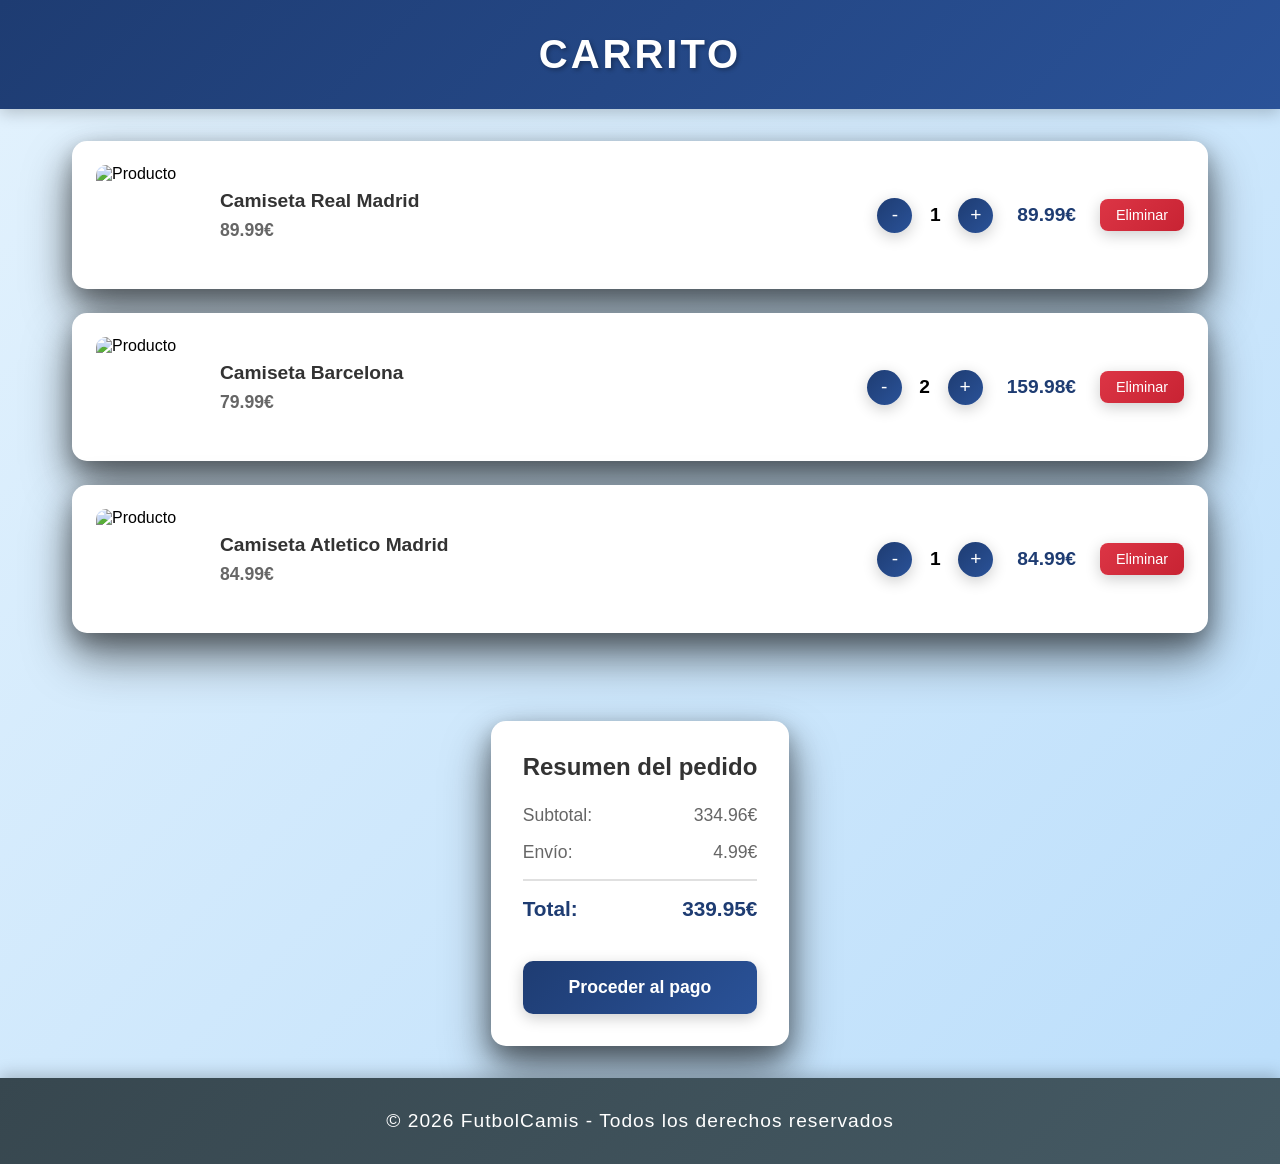
==== html/Carrito.html @ b9d51214 "Carrito añadido + adicion de css para el mismo" ====
<!DOCTYPE html>
<html lang="es">
<head>
    <meta charset="UTF-8">
    <meta name="viewport" content="width=device-width, initial-scale=1.0">
    <title>Carrito - FutbolCamis</title>
    <link rel="stylesheet" href="../css/Tienda.css">
</head>
<body>
    <header>
        <div class="header-left"></div>
        <div class="header-center"><p>Carrito</p></div>
        <div class="header-right">
            
        </div>
    </header>

    <div id="contenedorCarrito">
        <div class="carrito-item">
            <img src="https://futbol24shop.com/images/2025/1115/TGTS-Retro-389.jpg" alt="Producto" class="carrito-img">
            <div class="carrito-info">
                <h3>Camiseta Real Madrid</h3>
                <p class="precio">89.99€</p>
            </div>
            <div class="carrito-controles">
                <button class="btn-cantidad btn-menos">-</button>
                <span class="cantidad">1</span>
                <button class="btn-cantidad btn-mas">+</button>
            </div>
            <div class="carrito-subtotal">
                <p>89.99€</p>
            </div>
            <button class="btn-eliminar">Eliminar</button>
        </div>

        <div class="carrito-item">
            <img src="https://futbol24shop.com/images/2025/0415/TGTS-Retro-124.jpg" alt="Producto" class="carrito-img">
            <div class="carrito-info">
                <h3>Camiseta Barcelona</h3>
                <p class="precio">79.99€</p>
            </div>
            <div class="carrito-controles">
                <button class="btn-cantidad btn-menos">-</button>
                <span class="cantidad">2</span>
                <button class="btn-cantidad btn-mas">+</button>
            </div>
            <div class="carrito-subtotal">
                <p>159.98€</p>
            </div>
            <button class="btn-eliminar">Eliminar</button>
        </div>

        <div class="carrito-item">
            <img src="https://futbol24shop.com/images/2025/0715/TGTS-Retro-206.jpg" alt="Producto" class="carrito-img">
            <div class="carrito-info">
                <h3>Camiseta Atletico Madrid</h3>
                <p class="precio">84.99€</p>
            </div>
            <div class="carrito-controles">
                <button class="btn-cantidad btn-menos">-</button>
                <span class="cantidad">1</span>
                <button class="btn-cantidad btn-mas">+</button>
            </div>
            <div class="carrito-subtotal">
                <p>84.99€</p>
            </div>
            <button class="btn-eliminar">Eliminar</button>
        </div>
    </div>

    <div class="carrito-resumen">
        <h2>Resumen del pedido</h2>
        <div class="resumen-linea">
            <span>Subtotal:</span>
            <span id="subtotal">334.96€</span>
        </div>
        <div class="resumen-linea">
            <span>Envío:</span>
            <span id="envio">4.99€</span>
        </div>
        <div class="resumen-linea total">
            <span>Total:</span>
            <span id="total">339.95€</span>
        </div>
        <button class="btn-comprar">Proceder al pago</button>
    </div>

    <footer>
        <p>© 2026 FutbolCamis - Todos los derechos reservados</p>
    </footer>
</body>
</html>
---- css/Tienda.css ----
* {
    margin: 0;
    padding: 0;
    box-sizing: border-box;
}

body {
    font-family: 'Arial', sans-serif;
    min-height: 100vh;
    display: flex;
    flex-direction: column;
    background: linear-gradient(135deg, #e3f2fd 0%, #bbdefb 100%);
}

/* Header */
header {
    background: linear-gradient(135deg, #1e3c72 0%, #2a5298 100%);
    color: white;
    padding: 2rem 0;
    box-shadow: 0 4px 15px rgba(0, 0, 0, 0.2);
    position: relative;
    overflow: hidden;
    display: grid;
    grid-template-columns: 1fr 1fr 1fr;
    grid-template-areas:  "left center right";
}

.header-left {
    grid-area: left;
}

.header-center {
    grid-area: center;
    display: flex;
    justify-content: center;
    align-items: center;
}



.header-right {
    grid-area: right;
    display: flex;
    justify-content: flex-end;
    align-items: center;
    padding-right: 2rem;
}

.header-right img {
    width: 50px;
    height: 50px;
}

.header-right p {
    margin-right: 20px;
    font-size: 20px;
}

header::before {
    content: '';
    position: absolute;
    top: 0;
    left: -100%;
    width: 100%;
    height: 100%;
    background: linear-gradient(90deg, transparent, rgba(255, 255, 255, 0.2), transparent);
    animation: shine 3s infinite;
}

.header-center p {
    font-size: 2.5rem;
    font-weight: bold;
    text-transform: uppercase;
    letter-spacing: 3px;
    position: relative;
    z-index: 1;
    text-shadow: 2px 2px 4px rgba(0, 0, 0, 0.3);
    margin: 0;
}

@keyframes shine {
    0% { left: -100%; }
    100% { left: 100%; }
}

#inputNombre {
    width: 250px;
    padding: 10px 15px;
    border-radius: 25px;
    border: none;
    text-align: center;
    font-size: 14px;
    margin: 20px auto;
    display: block;
    background: rgba(255, 255, 255, 0.9);
    box-shadow: 0 4px 15px rgba(0, 0, 0, 0.1);
}

#inputNombre:focus {
    outline: solid lightblue;
}


/* Contenedor principal */
#contenedorProductos {
    flex: 1;
    display: grid;
    justify-content: center;
    align-items: center;
    padding: 2rem;
    grid-template-columns: 1fr 1fr 1fr 1fr;
}

.producto {
    background: white;
    padding: 2rem;
    border-radius: 15px;
    box-shadow: 0 25px 50px rgba(0, 0, 0, 0.4), 0 15px 35px rgba(0, 0, 0, 0.3), 0 8px 20px rgba(0, 0, 0, 0.2);
    backdrop-filter: blur(10px);
    text-align: center;
    min-width: 300px;
    transition: transform 0.3s ease, box-shadow 0.3s ease;
    margin: 10px;
}

.producto:hover {
    transform: translateY(-5px);
    box-shadow: 0 35px 60px rgba(0, 0, 0, 0.5), 0 20px 40px rgba(0, 0, 0, 0.4), 0 10px 25px rgba(0, 0, 0, 0.3);
}

.producto p{
    margin: 1rem 0;
    color: #333;
    font-size: 1.2rem;
}

.producto img{
    max-width: 200px;
    height: 200px;
    border-radius: 10px;
    margin: 1rem 0;
}

/* Footer */
footer {
    background: linear-gradient(135deg, #37474f 0%, #455a64 100%);
    color: white;
    padding: 2rem 0;
    text-align: center;
    box-shadow: 0 -4px 15px rgba(0, 0, 0, 0.2);
    position: relative;
}

footer::before {
    content: '';
    position: absolute;
    top: 0;
    left: 0;
    right: 0;
    height: 3px;
    background-size: 200% 100%;
    animation: gradient 3s ease infinite;
}

footer p {
    font-size: 1.2rem;
    font-weight: 500;
    letter-spacing: 1px;
    position: relative;
    z-index: 1;
}

@keyframes gradient {
    0% { background-position: 0% 50%; }
    50% { background-position: 100% 50%; }
    100% { background-position: 0% 50%; }
}


@media (max-width: 768px) {
    header p {
        font-size: 2rem;
        letter-spacing: 2px;
    }

    footer p {
        font-size: 1rem;
    }

    #productos {
        min-width: 250px;
        padding: 1.5rem;
    }
}

/* Estilos del Carrito */
#contenedorCarrito {
    flex: 1;
    padding: 2rem;
    max-width: 1200px;
    margin: 0 auto;
    width: 100%;
}

.carrito-item {
    background: white;
    border-radius: 15px;
    box-shadow: 0 25px 50px rgba(0, 0, 0, 0.4), 0 15px 35px rgba(0, 0, 0, 0.3), 0 8px 20px rgba(0, 0, 0, 0.2);
    backdrop-filter: blur(10px);
    padding: 1.5rem;
    margin-bottom: 1.5rem;
    display: grid;
    grid-template-columns: 100px 1fr auto auto auto;
    gap: 1.5rem;
    align-items: center;
    transition: transform 0.3s ease, box-shadow 0.3s ease;
}

.carrito-item:hover {
    transform: translateY(-3px);
    box-shadow: 0 35px 60px rgba(0, 0, 0, 0.5), 0 20px 40px rgba(0, 0, 0, 0.4), 0 10px 25px rgba(0, 0, 0, 0.3);
}

.carrito-img {
    width: 100px;
    height: 100px;
    object-fit: cover;
    border-radius: 10px;
}

.carrito-info h3 {
    font-size: 1.2rem;
    color: #333;
    margin-bottom: 0.5rem;
}

.carrito-info .precio {
    font-size: 1.1rem;
    color: #666;
    font-weight: bold;
}

.carrito-controles {
    display: flex;
    align-items: center;
    gap: 0.5rem;
}

.btn-cantidad {
    width: 35px;
    height: 35px;
    border-radius: 50%;
    border: none;
    background: linear-gradient(135deg, #1e3c72 0%, #2a5298 100%);
    color: white;
    font-size: 1.2rem;
    cursor: pointer;
    transition: transform 0.3s ease, box-shadow 0.3s ease;
    box-shadow: 0 4px 15px rgba(0, 0, 0, 0.2);
}

.btn-cantidad:hover {
    transform: scale(1.1);
    box-shadow: 0 6px 20px rgba(0, 0, 0, 0.3);
}

.cantidad {
    font-size: 1.2rem;
    font-weight: bold;
    min-width: 30px;
    text-align: center;
}

.carrito-subtotal p {
    font-size: 1.2rem;
    font-weight: bold;
    color: #1e3c72;
}

.btn-eliminar {
    padding: 0.5rem 1rem;
    border-radius: 8px;
    border: none;
    background: linear-gradient(135deg, #dc3545 0%, #c82333 100%);
    color: white;
    font-size: 0.9rem;
    cursor: pointer;
    transition: transform 0.3s ease, box-shadow 0.3s ease;
    box-shadow: 0 4px 15px rgba(0, 0, 0, 0.2);
}

.btn-eliminar:hover {
    transform: translateY(-2px);
    box-shadow: 0 6px 20px rgba(0, 0, 0, 0.3);
}

.carrito-resumen {
    background: white;
    border-radius: 15px;
    box-shadow: 0 25px 50px rgba(0, 0, 0, 0.4), 0 15px 35px rgba(0, 0, 0, 0.3), 0 8px 20px rgba(0, 0, 0, 0.2);
    backdrop-filter: blur(10px);
    padding: 2rem;
    max-width: 400px;
    margin: 2rem auto;
}

.carrito-resumen h2 {
    font-size: 1.5rem;
    color: #333;
    margin-bottom: 1.5rem;
    text-align: center;
}

.resumen-linea {
    display: flex;
    justify-content: space-between;
    margin-bottom: 1rem;
    font-size: 1.1rem;
    color: #666;
}

.resumen-linea.total {
    font-size: 1.3rem;
    font-weight: bold;
    color: #1e3c72;
    border-top: 2px solid #e0e0e0;
    padding-top: 1rem;
    margin-top: 1rem;
}

.btn-comprar {
    width: 100%;
    padding: 1rem;
    border-radius: 10px;
    border: none;
    background: linear-gradient(135deg, #1e3c72 0%, #2a5298 100%);
    color: white;
    font-size: 1.1rem;
    font-weight: bold;
    cursor: pointer;
    transition: transform 0.3s ease, box-shadow 0.3s ease;
    box-shadow: 0 4px 15px rgba(0, 0, 0, 0.2);
    margin-top: 1.5rem;
}

.btn-comprar:hover {
    transform: translateY(-2px);
    box-shadow: 0 6px 20px rgba(0, 0, 0, 0.3);
}

@media (max-width: 768px) {
    .carrito-item {
        grid-template-columns: 1fr;
        text-align: center;
    }

    .carrito-img {
        margin: 0 auto;
    }

    .carrito-controles {
        justify-content: center;
    }

    .carrito-resumen {
        max-width: 90%;
    }
}
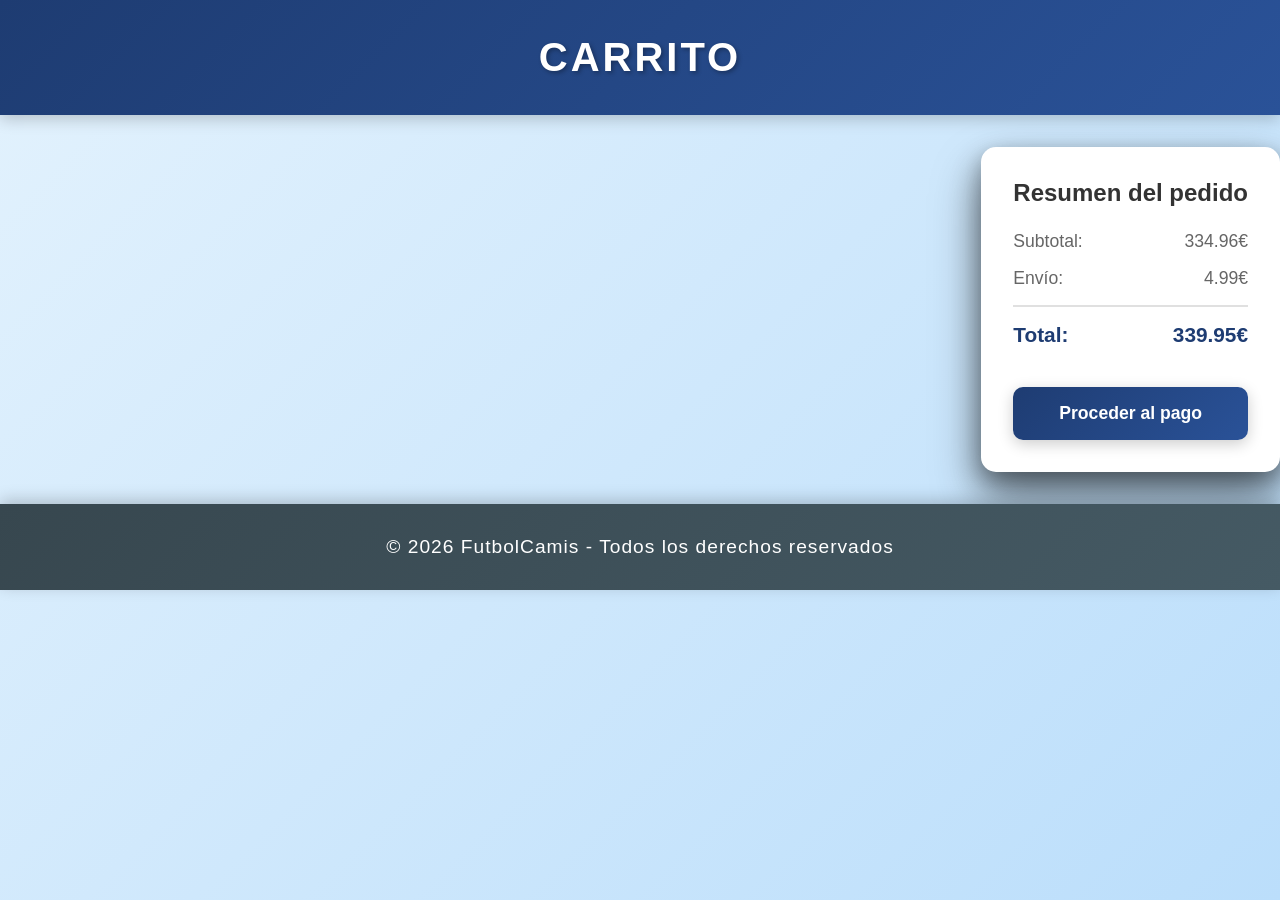
==== commit 2bb9d778: "Envio de camisetas al carrito hecho" ====
--- a/html/Carrito.html
+++ b/html/Carrito.html
@@ -7,7 +7,7 @@
     <link rel="stylesheet" href="../css/Tienda.css">
 </head>
 <body>
-    <header>
+    <header id="headerCarrito">
         <div class="header-left"></div>
         <div class="header-center"><p>Carrito</p></div>
         <div class="header-right">
@@ -15,78 +15,30 @@
         </div>
     </header>
 
-    <div id="contenedorCarrito">
-        <div class="carrito-item">
-            <img src="https://futbol24shop.com/images/2025/1115/TGTS-Retro-389.jpg" alt="Producto" class="carrito-img">
-            <div class="carrito-info">
-                <h3>Camiseta Real Madrid</h3>
-                <p class="precio">89.99€</p>
-            </div>
-            <div class="carrito-controles">
-                <button class="btn-cantidad btn-menos">-</button>
-                <span class="cantidad">1</span>
-                <button class="btn-cantidad btn-mas">+</button>
-            </div>
-            <div class="carrito-subtotal">
-                <p>89.99€</p>
-            </div>
-            <button class="btn-eliminar">Eliminar</button>
+    <nav id="navCarrito">
+        <div id="contenedorCarrito">
         </div>
 
-        <div class="carrito-item">
-            <img src="https://futbol24shop.com/images/2025/0415/TGTS-Retro-124.jpg" alt="Producto" class="carrito-img">
-            <div class="carrito-info">
-                <h3>Camiseta Barcelona</h3>
-                <p class="precio">79.99€</p>
+        <div class="carrito-resumen">
+            <h2>Resumen del pedido</h2>
+            <div class="resumen-linea">
+                <span>Subtotal:</span>
+                <span id="subtotal">334.96€</span>
             </div>
-            <div class="carrito-controles">
-                <button class="btn-cantidad btn-menos">-</button>
-                <span class="cantidad">2</span>
-                <button class="btn-cantidad btn-mas">+</button>
+            <div class="resumen-linea">
+                <span>Envío:</span>
+                <span id="envio">4.99€</span>
             </div>
-            <div class="carrito-subtotal">
-                <p>159.98€</p>
+            <div class="resumen-linea total">
+                <span>Total:</span>
+                <span id="total">339.95€</span>
             </div>
-            <button class="btn-eliminar">Eliminar</button>
+            <button class="btn-comprar">Proceder al pago</button>
         </div>
-
-        <div class="carrito-item">
-            <img src="https://futbol24shop.com/images/2025/0715/TGTS-Retro-206.jpg" alt="Producto" class="carrito-img">
-            <div class="carrito-info">
-                <h3>Camiseta Atletico Madrid</h3>
-                <p class="precio">84.99€</p>
-            </div>
-            <div class="carrito-controles">
-                <button class="btn-cantidad btn-menos">-</button>
-                <span class="cantidad">1</span>
-                <button class="btn-cantidad btn-mas">+</button>
-            </div>
-            <div class="carrito-subtotal">
-                <p>84.99€</p>
-            </div>
-            <button class="btn-eliminar">Eliminar</button>
-        </div>
-    </div>
-
-    <div class="carrito-resumen">
-        <h2>Resumen del pedido</h2>
-        <div class="resumen-linea">
-            <span>Subtotal:</span>
-            <span id="subtotal">334.96€</span>
-        </div>
-        <div class="resumen-linea">
-            <span>Envío:</span>
-            <span id="envio">4.99€</span>
-        </div>
-        <div class="resumen-linea total">
-            <span>Total:</span>
-            <span id="total">339.95€</span>
-        </div>
-        <button class="btn-comprar">Proceder al pago</button>
-    </div>
-
+    </nav>
     <footer>
         <p>© 2026 FutbolCamis - Todos los derechos reservados</p>
     </footer>
+    <script src="/js/Carrito.js"></script>
 </body>
 </html>
--- a/css/Tienda.css
+++ b/css/Tienda.css
@@ -90,7 +90,7 @@
     border: none;
     text-align: center;
     font-size: 14px;
-    margin: 20px auto;
+    margin: 20px;
     display: block;
     background: rgba(255, 255, 255, 0.9);
     box-shadow: 0 4px 15px rgba(0, 0, 0, 0.1);
@@ -194,6 +194,10 @@
 }
 
 /* Estilos del Carrito */
+#headerCarrito{
+    height: 115px;
+}
+
 #contenedorCarrito {
     flex: 1;
     padding: 2rem;
@@ -366,3 +370,27 @@
         max-width: 90%;
     }
 }
+
+#filtros{
+    gap: 20px;
+    display: flex;
+    align-items: center;
+    justify-content: center;
+}
+
+.form-check{
+    display: flex;
+    align-items: center;
+}
+
+.form-check-label{
+    margin-left: 5px;
+}
+
+#selector{
+    margin-left: 20px;
+}
+
+#navCarrito{
+    display: flex;
+}
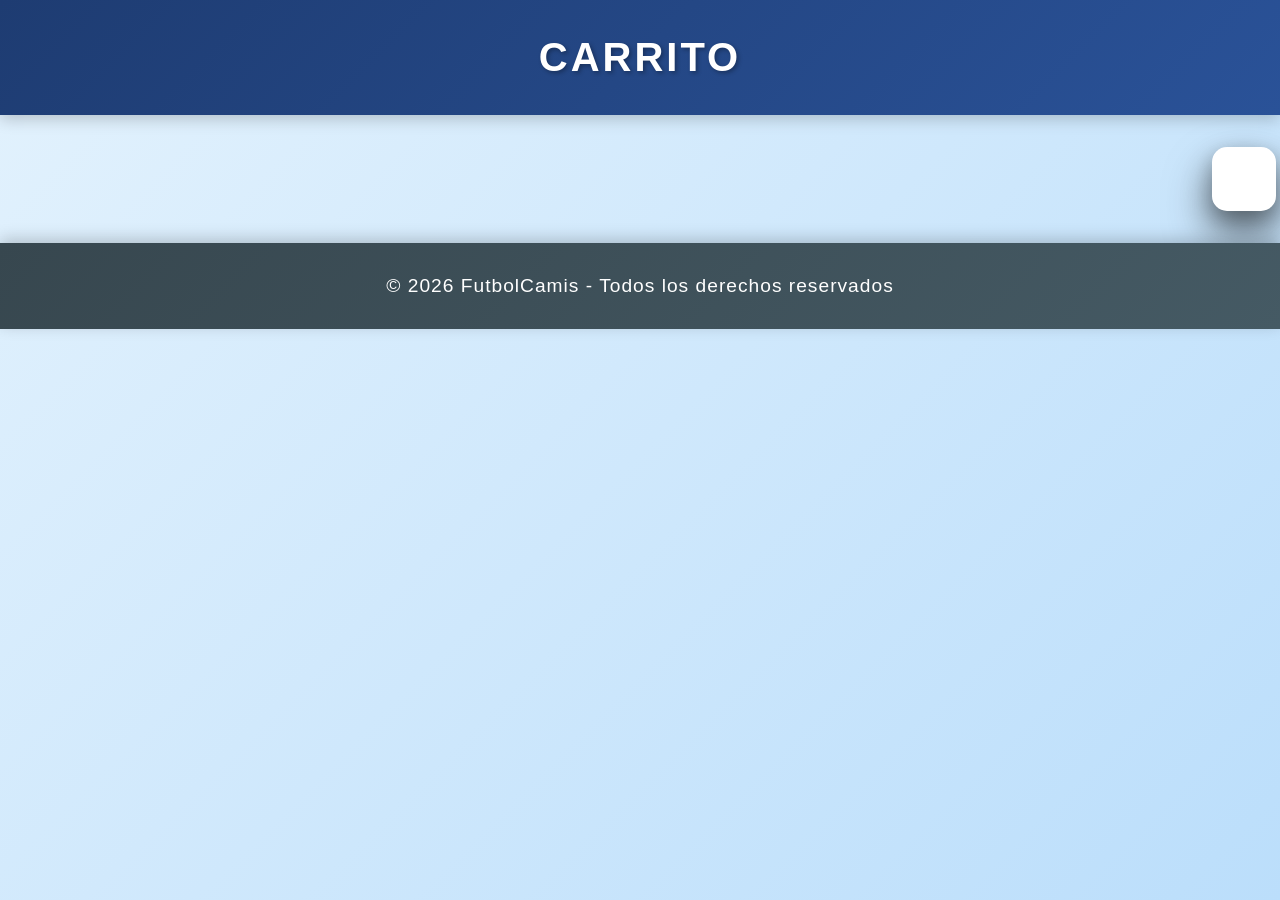
==== commit f20b5010: "Carrito dinamico con precio real" ====
--- a/html/Carrito.html
+++ b/html/Carrito.html
@@ -19,21 +19,7 @@
         <div id="contenedorCarrito">
         </div>
 
-        <div class="carrito-resumen">
-            <h2>Resumen del pedido</h2>
-            <div class="resumen-linea">
-                <span>Subtotal:</span>
-                <span id="subtotal">334.96€</span>
-            </div>
-            <div class="resumen-linea">
-                <span>Envío:</span>
-                <span id="envio">4.99€</span>
-            </div>
-            <div class="resumen-linea total">
-                <span>Total:</span>
-                <span id="total">339.95€</span>
-            </div>
-            <button class="btn-comprar">Proceder al pago</button>
+        <div class="carrito-resumen" id="carritoResumen">
         </div>
     </nav>
     <footer>
--- a/css/Tienda.css
+++ b/css/Tienda.css
@@ -44,6 +44,7 @@
     justify-content: flex-end;
     align-items: center;
     padding-right: 2rem;
+    cursor: pointer;
 }
 
 .header-right img {
@@ -64,7 +65,6 @@
     width: 100%;
     height: 100%;
     background: linear-gradient(90deg, transparent, rgba(255, 255, 255, 0.2), transparent);
-    animation: shine 3s infinite;
 }
 
 .header-center p {
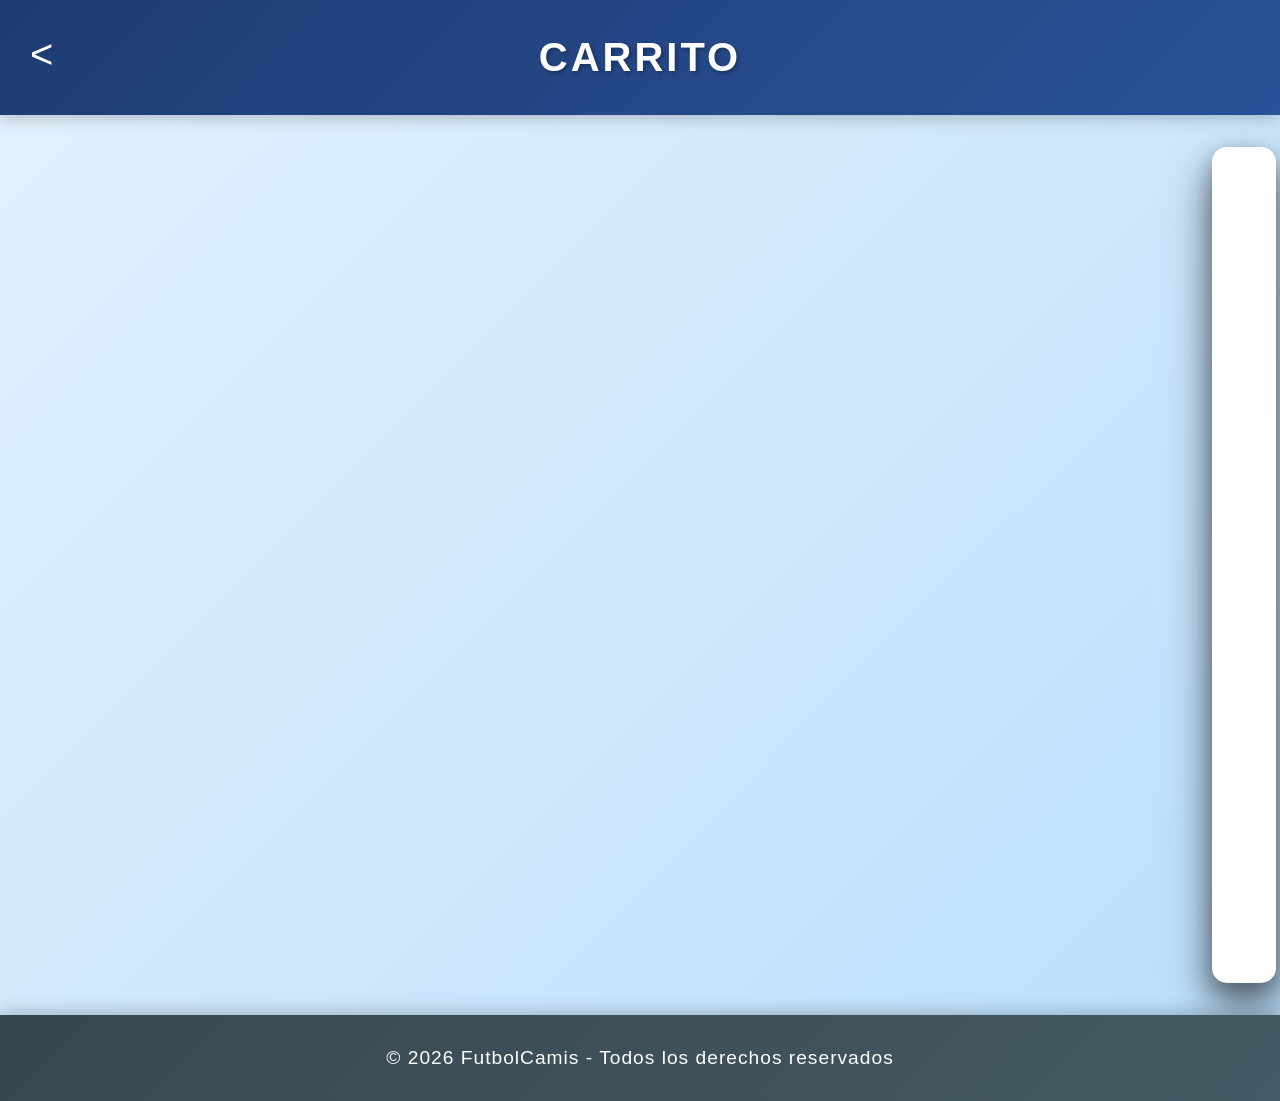
==== commit 564aa417: "arreglando errores v2" ====
--- a/html/Carrito.html
+++ b/html/Carrito.html
@@ -8,7 +8,9 @@
 </head>
 <body>
     <header id="headerCarrito">
-        <div class="header-left"></div>
+        <div class="header-left">
+            <p id="flecha"><</p>
+        </div>
         <div class="header-center"><p>Carrito</p></div>
         <div class="header-right">
             
@@ -22,6 +24,7 @@
         <div class="carrito-resumen" id="carritoResumen">
         </div>
     </nav>
+    <dialog id="modal"></dialog>
     <footer>
         <p>© 2026 FutbolCamis - Todos los derechos reservados</p>
     </footer>
--- a/css/Tienda.css
+++ b/css/Tienda.css
@@ -28,6 +28,15 @@
 .header-left {
     grid-area: left;
 }
+.header-left p{
+    font-size: 40px;
+    margin-left: 30px;
+}
+
+.header-left p:hover{
+    cursor: pointer;
+}
+
 
 .header-center {
     grid-area: center;
@@ -140,6 +149,8 @@
     border-radius: 10px;
     margin: 1rem 0;
 }
+
+
 
 /* Footer */
 footer {
@@ -193,6 +204,25 @@
     }
 }
 
+
+.send{
+    background: linear-gradient(135deg, #1e3c72 0%, #2a5298 100%);
+    color: white;
+    margin: 20px;
+    padding: 8px;
+    border-radius: 10px;
+    text-align: center;
+    cursor: pointer;
+    box-shadow: 0 4px 15px rgba(0, 0, 0, 0.2);
+    transition: transform 0.3s ease, box-shadow 0.3s ease;
+    border: 0;
+}
+
+.send:hover {
+    transform: translateY(-2px);
+    box-shadow: 0 6px 20px rgba(0, 0, 0, 0.3);
+}
+
 /* Estilos del Carrito */
 #headerCarrito{
     height: 115px;
@@ -204,6 +234,8 @@
     max-width: 1200px;
     margin: 0 auto;
     width: 100%;
+    min-height: 100vh;
+
 }
 
 .carrito-item {
@@ -332,7 +364,7 @@
     margin-top: 1rem;
 }
 
-.btn-comprar {
+#btn-comprar {
     width: 100%;
     padding: 1rem;
     border-radius: 10px;
@@ -347,7 +379,7 @@
     margin-top: 1.5rem;
 }
 
-.btn-comprar:hover {
+#btn-comprar:hover {
     transform: translateY(-2px);
     box-shadow: 0 6px 20px rgba(0, 0, 0, 0.3);
 }
@@ -393,4 +425,86 @@
 
 #navCarrito{
     display: flex;
-}+}
+
+#modal {
+    /* Layout */
+    flex-direction: column; /* Apila el botón arriba y el texto abajo */
+    align-items: center;    /* Centra el texto horizontalmente */
+    
+    /* Posicionamiento */
+    justify-self: center;
+    margin-top: 200px;
+    padding: 20px;
+    
+    /* Estilo */
+    background-color: rgba(30, 60, 114); /* Azul con transparencia */
+    border-radius: 10px;
+    border: none;
+    min-width: 400px;
+}
+
+/* El botón de cerrar */
+#cerrar {
+    margin-left: 350px;
+    align-self: flex-end; /* ESTO lo mueve a la derecha */
+    background: none;
+    border: none;
+    color: white;
+    font-size: 2rem;
+    cursor: pointer;
+    margin-bottom: 10px;
+    line-height: 1;
+}
+
+#modal p {
+    color: white;
+    font-size: 2.5rem;
+    font-weight: bold;
+    text-transform: uppercase;
+    letter-spacing: 3px;
+    text-align: center;
+    text-shadow: 2px 2px 4px rgba(0, 0, 0, 0.3);
+    margin: 20px 0; /* Espacio arriba y abajo del texto */
+}
+
+#modal::backdrop {
+    background-color: rgba(0, 0, 0, 0.5);
+}
+
+#modal span {
+    color: white;
+    font-size: 2.5rem;
+    font-weight: bold;
+    text-transform: uppercase;
+    letter-spacing: 3px;
+    text-align: center;
+    text-shadow: 2px 2px 4px rgba(0, 0, 0, 0.3);
+    margin: 20px 0; /* Espacio arriba y abajo del texto */
+    margin-left: 10px;
+}
+
+#notificacion {
+    position: fixed;
+    bottom: 20px;
+    right: 20px;
+    background-color: rgba(30, 60, 114);
+    color: white;
+    padding: 15px 25px;
+    border-radius: 8px;
+    box-shadow: 0 4px 12px rgba(0,0,0,0.2);
+    z-index: 6000;
+    transition: transform 0.5s ease, opacity 0.5s ease;
+    font-weight: bold;
+    pointer-events: none;
+}
+
+.notificacion-oculta {
+    opacity: 0;
+    transform: translateY(100px);
+}
+
+.notificacion-visible {
+    opacity: 1;
+    transform: translateY(0);
+}   
